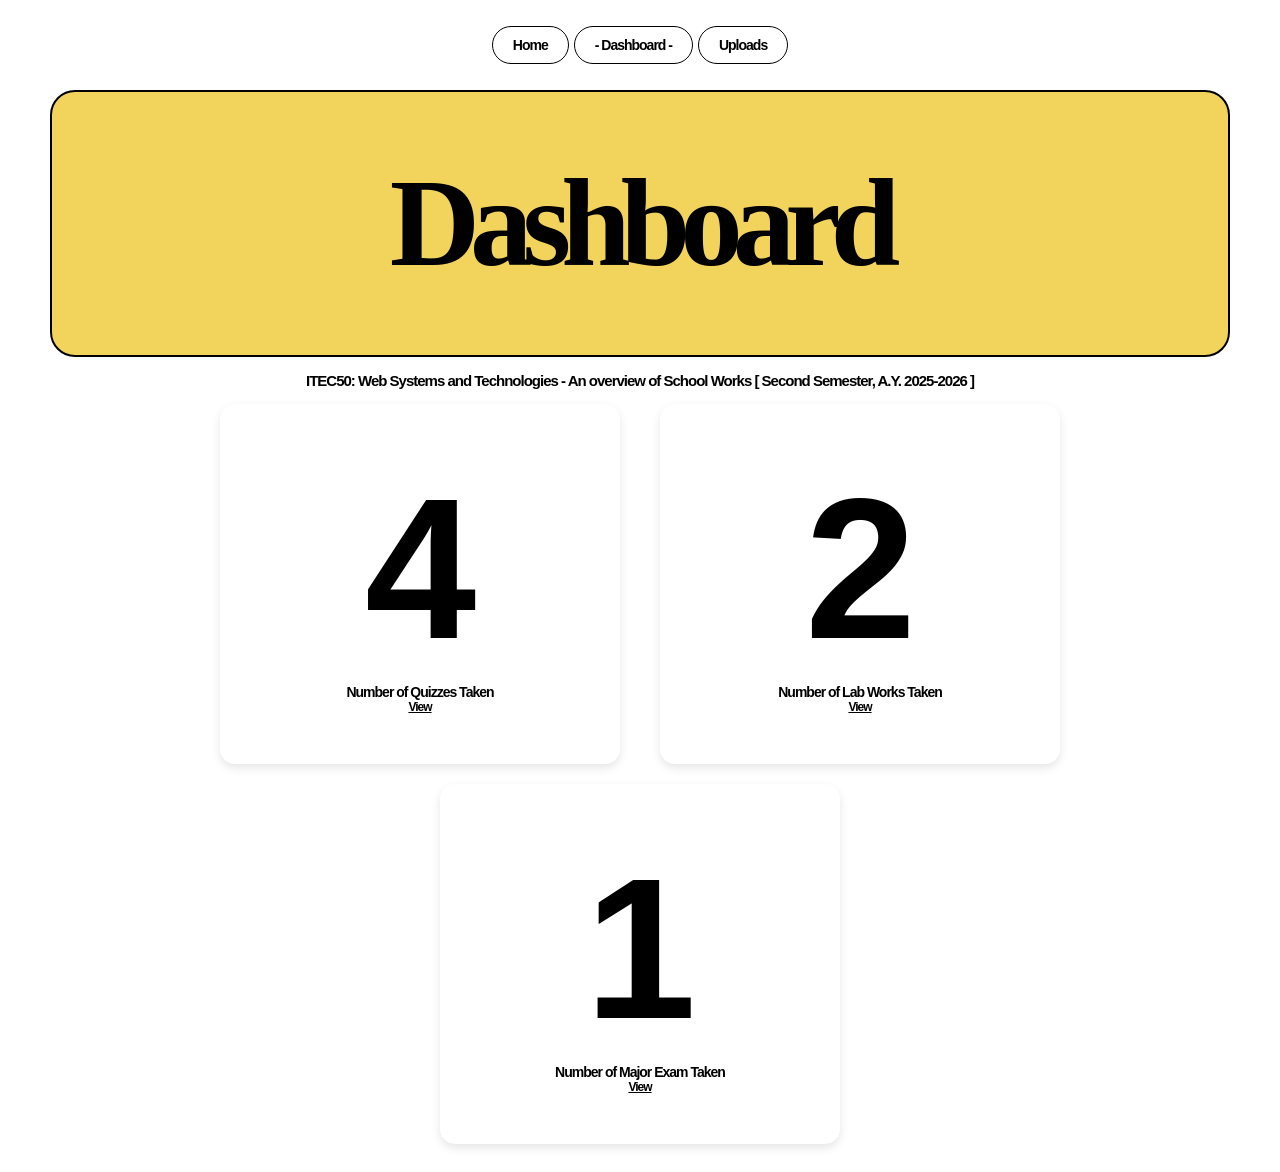
==== dashboard.html @ 009bd9e6 "Add files via upload" ====
<!DOCTYPE html>
<html lang="en">
<head>
    <meta charset="UTF-8">
    <meta name="viewport" content="width=device-width, initial-scale=1.0">
    <link rel="stylesheet" href="pages.css">
    <link rel="stylesheet" href="media-pages.css">
    <link rel="shortcut icon" href="profile.jpg" type="image/x-icon">
    <title>Mark Khen Tamayo Bragais | Dashboard</title>
</head>
<body>
    <nav>
        <ul class="navigation-links">
            <li><a href="index.html">Home</a></li>
            <li><a href="dashboard.html">- Dashboard -</a></li>
            <li><a href="uploads.html">Uploads</a></li>
        </ul>
    </nav>

    <div class="hero-pages">
        <p>Dashboard</p>
    </div>

    <div class="hero-pages-def">
        <p>ITEC50: Web Systems and Technologies - An overview of School Works [ Second Semester, A.Y. 2025-2026 ]</p>
    </div>

    <div class="class-work-data">
        <div class="data">
            <p class="data-number">4</p>
            <p class="data-sub-info">Number of Quizzes Taken</p>
            <a href="upload-quizzes.html">View</a>
        </div>
        <div class="data">
            <p class="data-number">2</p>
            <p class="data-sub-info">Number of Lab Works Taken</p>
            <a href="upload-lab-work.html">View</a>
        </div>
        <div class="data">
            <p class="data-number">1</p>
            <p class="data-sub-info">Number of Major Exam Taken</p>
            <a href="upload-major-exam.html">View</a>
        </div>
    </div>

</body>
</html>
---- pages.css ----
body {
    background-color: white;
    margin-left: 50px;
    margin-right: 50px;
}

/* Navigation */

nav {
    position: fixed;
    top: 0;             
    left: 0;
    width: 100%;         
}

.navigation-links {
    display: flex;               
    justify-content: center;     
    gap: 5px;                   
    list-style: none;            
    padding: 10px;
    
    background: transparent;
}

.navigation-links li a {
    display: inline-block;

    background-color: white;                     
    text-decoration: none;       
    padding: 10px 20px;          
    border: 1px solid black;    
    border-radius: 50px;

    font-family: sans-serif;
    font-weight: bold; 
    color: black;
    font-size: 14px;
    letter-spacing: -1px;     
}

.navigation-links li a:hover { 
    transform: translateY(-3px);
}

/* Header */

.hero-pages {
    width: auto;
    height: auto;

    background-color: #f2d35c;
    border: 2px solid black;
    border-radius: 25px;

    padding: 60px 20px;
    margin-top: 90px;

    justify-content: center;
    align-items: center;
    text-align: center; 
}

.hero-pages p {
    font-family: 'Times New Roman', Times, serif;
    font-size: 125px;
    font-weight: bold;
    letter-spacing: -10px;

    margin: 0%;
    padding: 0%;
}

.hero-pages-def {
    font-family: sans-serif;
    font-weight: bold;
    font-size: 15px;
    letter-spacing: -1px;

    text-align: center;
}

/* Content */
/* For Quizzes and Major Exam */

.contents {
    margin-top: 30px;
}

.individual-content {
    display: flex;
    align-items: flex-end;
    justify-content: space-between;
    
    width: auto;
    padding: 30px;
    background: white;
    border-radius: 15px;
    box-shadow: 0 4px 10px rgba(0,0,0,0.1);

    margin: 0px 0 30px 0;
}

.individual-content img {
    width: 300px;
    height: auto;
    border: 2px solid black;
    border-radius: 10px;
}

.content-details {
    text-align: right;
}

.content-details p {
    margin: 0;
    font-family: sans-serif;
    font-weight: bold;
    font-size: 20px;
    letter-spacing: -1px;
}

.content-details a {
    margin: 0;
    font-family: sans-serif;
    font-weight: bold;
    font-size: 20px;
    color: black;
    letter-spacing: -1px;
}

/* Footer */

.footer-box {
  margin-top: 200px;
  text-align: center;
}

/* Projects */

.footer-box p {
    font-family: sans-serif;
    font-size: 14px;
    color: black;
    letter-spacing: -1px;
}

.project-contents {
    margin-left: 100px;
    margin-right: 100px;

    display: flex;
    flex-wrap: wrap;
    justify-content: center;
    align-items: center;
    text-align: center;
}

.project-contents img{
    height: 500px;
    margin: 5px 5px 5px 5px;
    border: 2px solid black;

}

/* Dashboard */

.class-work-data {
    display: flex;
    flex-direction: row;
    flex-wrap: wrap;
    justify-content: center;
    align-items: center;
    text-align: center;
}

.data {
    display: flex;
    flex-direction: column;
    justify-content: center;
    align-items: center;
    text-align: center;
    
    width: 300px;
    padding: 50px;
    background: white;
    border-radius: 15px;
    box-shadow: 0 4px 10px rgba(0,0,0,0.1);

    margin: 0px 20px 20px 20px;

    font-family: sans-serif;
    font-weight: bold; 
    color: black;
    letter-spacing: -1px; 
}

.data-number {
    font-size: 200px;

    margin: 0px 0px 0px 0px;
}

.data-sub-info {
    font-size: 14px;

    margin: 0px 0px 0px 0px;
}

.data a {
    margin: 0;
    font-family: sans-serif;
    font-weight: bold;
    font-size: 12px;
    color: black;
    letter-spacing: -1px;
}

/* Upload */

.upload-group {
    display: flex;
    flex-direction: row;
    flex-wrap: wrap;
    justify-content: center;
    align-items: center;
    text-align: center;
}

.upload-ind {
    display: flex;
    flex-direction: column;
    justify-content: center;
    align-items: center;
    text-align: center;
    
    width: auto;
    padding: 50px;
    background: white;
    border-radius: 15px;
    box-shadow: 0 4px 10px rgba(0,0,0,0.1);

    margin: 0px 20px 20px 20px;

}

.upload-ind a {
    text-decoration: none;

}

.upload-ind img {
    width: 120px;
}

.upload-sub-info {
    font-family: sans-serif;
    font-weight: bold; 
    color: black;
    letter-spacing: -1px; 
    font-size: 14px;
    margin: 0px 0px 0px 0px;
}

/* Uploads Hero */

.hero-upload {
    width: auto;
    height: auto;

    background-color: #f2d35c;
    border: 2px solid black;
    border-radius: 25px;

    padding: 30px 10px;
    margin-top: 90px;

    justify-content: center;
    align-items: center;
    text-align: center; 
}

.hero-upload p {
    font-family: 'Times New Roman', Times, serif;
    font-size: 100px;
    font-weight: bold;
    letter-spacing: -10px;

    margin: 0%;
    padding: 0%;
}

.hero-upload-def {
    font-family: sans-serif;
    font-weight: bold;
    font-size: 15px;
    letter-spacing: -1px;

    text-align: center;
}

/* Uploads Data */
 
.upload-data {
    display: flex;
    flex-direction: column;
    flex-wrap: wrap;
    justify-content: left;
    text-align: left;

    width: auto;
    padding: 50px;
    background: white;
    border-radius: 15px;
    box-shadow: 0 4px 10px rgba(0,0,0,0.1);
    border: 1px solid black;

    margin: 0px 0 30px 0;

}

.upload-data input {
    margin: 10px 0px 10px 0px;

    width: 100%;
    padding: 10px;
    margin: 8px 0;
    border-radius: 8px;
    border: 1px solid black;
    outline: none;

    font-family: sans-serif;
    font-weight: bold;
    font-size: 15px;
    letter-spacing: -1px;
    
}

.upload-data button {
    margin: 8px 0px 0px 0px;

    font-family: sans-serif;
    font-weight: bold;
    font-size: 14px;
    color: black;

    display: inline-block;

    text-decoration: none;
    border: 1px solid black;
    padding: 10px 20px;
    border-radius: 20px;
    background-color: white;

    width: max-content;
}

.upload-data button:hover {
    transform: translateY(-3px);
}
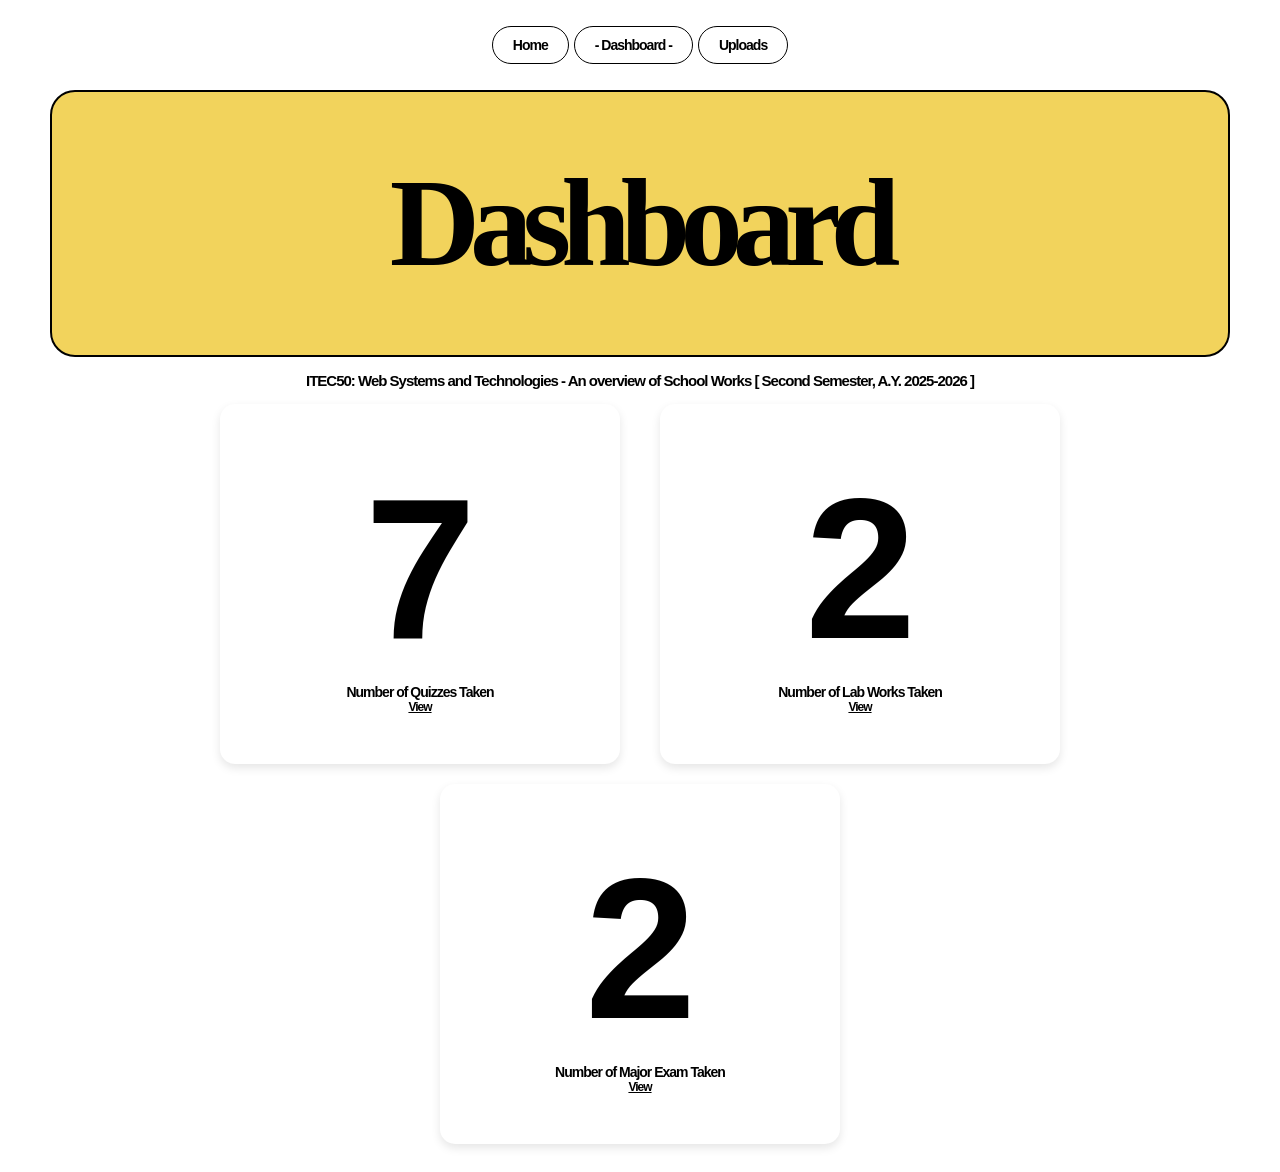
==== commit 038f616f: "Update dashboard.html" ====
--- a/dashboard.html
+++ b/dashboard.html
@@ -27,7 +27,7 @@
 
     <div class="class-work-data">
         <div class="data">
-            <p class="data-number">4</p>
+            <p class="data-number">7</p>
             <p class="data-sub-info">Number of Quizzes Taken</p>
             <a href="upload-quizzes.html">View</a>
         </div>
@@ -37,11 +37,11 @@
             <a href="upload-lab-work.html">View</a>
         </div>
         <div class="data">
-            <p class="data-number">1</p>
+            <p class="data-number">2</p>
             <p class="data-sub-info">Number of Major Exam Taken</p>
             <a href="upload-major-exam.html">View</a>
         </div>
     </div>
 
 </body>
-</html>+</html>
--- a/media-pages.css
+++ b/media-pages.css
@@ -0,0 +1,362 @@
+@media (max-width: 767px) {
+
+    body {
+    background-color: white;
+    margin-left: 10px;
+    margin-right: 10px;
+
+    margin-bottom: 20px;
+}
+
+/* Navigation */
+
+nav {
+    position: fixed;
+    top: 0;             
+    left: 0;
+    width: 100%;         
+}
+
+.navigation-links {
+    display: flex;               
+    justify-content: center;     
+    gap: 5px;                   
+    list-style: none;            
+    padding: 10px;
+    
+    background: transparent;
+}
+
+.navigation-links li a {
+    display: inline-block;
+
+    background-color: white;                     
+    text-decoration: none;       
+    padding: 10px 20px;          
+    border: 1px solid black;    
+    border-radius: 50px;
+
+    font-family: sans-serif;
+    font-weight: bold; 
+    color: black;
+    font-size: 14px;
+    letter-spacing: -1px;     
+}
+
+.navigation-links li a:hover { 
+    transform: translateY(-3px);
+}
+
+/* Header */
+
+.hero-pages {
+    width: auto;
+    height: auto;
+
+    background-color: #f2d35c;
+    border: 2px solid black;
+    border-radius: 25px;
+
+    padding: 60px 20px;
+    margin-top: 90px;
+
+    justify-content: center;
+    align-items: center;
+    text-align: center; 
+}
+
+.hero-pages p {
+    font-family: 'Times New Roman', Times, serif;
+    font-size: 75px;
+    font-weight: bold;
+    letter-spacing: -7px;
+
+    line-height: 60px;
+
+    margin: 0%;
+    padding: 0%;
+}
+
+.hero-pages-def {
+    font-family: sans-serif;
+    font-weight: bold;
+    font-size: 13px;
+    letter-spacing: -1px;
+
+    text-align: center;
+}
+
+/* Content */
+/* For Quizzes and Major Exam */
+
+.contents {
+    margin-top: 30px;
+}
+
+.individual-content {
+    display: flex;
+    flex-direction: column;
+
+    width: auto;
+    padding: 30px;
+    background: white;
+    border-radius: 15px;
+    box-shadow: 0 4px 10px rgba(0,0,0,0.1);
+
+    margin: 0px 0 30px 0;
+}
+
+.individual-content img {
+    width: 100%;
+    height: auto;
+    border: 2px solid black;
+    border-radius: 10px;
+    
+}
+
+.content-details {
+    text-align: right;
+    margin-top: 10px;
+}
+
+.content-details p {
+    margin: 0;
+    font-family: sans-serif;
+    font-weight: bold;
+    font-size: 15px;
+    letter-spacing: -1px;
+}
+
+/* Footer */
+
+.footer-box {
+  margin-top: 200px;
+  text-align: center;
+}
+
+/* Projects */
+
+.footer-box p {
+    font-family: sans-serif;
+    font-size: 14px;
+    color: black;
+    letter-spacing: -1px;
+}
+
+.project-contents {
+    margin-left: 100px;
+    margin-right: 100px;
+
+    display: flex;
+    flex-wrap: wrap;
+    justify-content: center;
+    align-items: center;
+    text-align: center;
+}
+
+.project-contents img{
+    height: auto;
+    width: 300px;
+    margin: 5px 5px 5px 5px;
+    border: 2px solid black;
+
+}
+
+/* Dashboard */
+
+.class-work-data {
+    display: flex;
+    flex-direction: row;
+    flex-wrap: wrap;
+    justify-content: center;
+    align-items: center;
+    text-align: center;
+
+    margin-bottom: 50px;
+}
+
+.data {
+    display: flex;
+    flex-direction: column;
+    justify-content: center;
+    align-items: center;
+    text-align: center;
+    
+    width: 150px;
+    padding: 50px;
+    background: white;
+    border-radius: 15px;
+    box-shadow: 0 4px 10px rgba(0,0,0,0.1);
+
+    margin: 0px 20px 20px 20px;
+
+    font-family: sans-serif;
+    font-weight: bold; 
+    color: black;
+    letter-spacing: -1px; 
+}
+
+.data-number {
+    font-size: 100px;
+
+    margin: 0px 0px 0px 0px;
+}
+
+.data-sub-info {
+    font-size: 12px;
+
+    margin: 0px 0px 0px 0px;
+}
+
+.data a {
+    margin: 0;
+    font-family: sans-serif;
+    font-weight: bold;
+    font-size: 10px;
+    color: black;
+    letter-spacing: -1px;
+}
+
+/* Upload */
+
+.upload-group {
+    display: flex;
+    flex-direction: row;
+    flex-wrap: wrap;
+    justify-content: center;
+    align-items: center;
+    text-align: center;
+}
+
+.upload-ind {
+    display: flex;
+    flex-direction: column;
+    justify-content: center;
+    align-items: center;
+    text-align: center;
+    
+    width: auto;
+    padding: 50px;
+    background: white;
+    border-radius: 15px;
+    box-shadow: 0 4px 10px rgba(0,0,0,0.1);
+
+    margin: 0px 20px 20px 20px;
+
+}
+
+.upload-ind a {
+    text-decoration: none;
+
+}
+
+.upload-ind img {
+    width: 120px;
+}
+
+.upload-sub-info {
+    font-family: sans-serif;
+    font-weight: bold; 
+    color: black;
+    letter-spacing: -1px; 
+    font-size: 14px;
+    margin: 0px 0px 0px 0px;
+}
+
+/* Uploads Hero */
+
+.hero-upload {
+    width: auto;
+    height: auto;
+
+    background-color: #f2d35c;
+    border: 2px solid black;
+    border-radius: 25px;
+
+    padding: 30px 10px;
+    margin-top: 90px;
+
+    justify-content: center;
+    align-items: center;
+    text-align: center; 
+}
+
+.hero-upload p {
+    font-family: 'Times New Roman', Times, serif;
+    font-size: 65px;
+    font-weight: bold;
+    letter-spacing: -7px;
+    line-height: 60px;
+
+    margin: 0%;
+    padding: 0%;
+}
+
+.hero-upload-def {
+    font-family: sans-serif;
+    font-weight: bold;
+    font-size: 13px;
+    letter-spacing: -1px;
+
+    text-align: center;
+}
+
+/* Uploads Data */
+ 
+.upload-data {
+    display: flex;
+    flex-direction: column;
+    justify-content: center;
+    text-align: center;
+
+    width: auto;
+    background: white;
+    border-radius: 15px;
+    box-shadow: 0 4px 10px rgba(0,0,0,0.1);
+    border: 1px solid black;
+
+    margin: 0px 0px 30px 0px;
+
+}
+
+.upload-data input {
+    margin: 10px 0px 10px 40px;
+
+    width: 100%;
+    padding: 10px;
+    margin: 8px 0;
+    border-radius: 8px;
+    border: 1px solid black;
+    outline: none;
+
+    font-family: sans-serif;
+    font-weight: bold;
+    font-size: 13px;
+    letter-spacing: -1px;
+    
+}
+
+.upload-data button {
+    margin: 8px 0px 0px 0px;
+
+    font-family: sans-serif;
+    font-weight: bold;
+    font-size: 12px;
+    color: black;
+
+    display: inline-block;
+
+    text-decoration: none;
+    border: 1px solid black;
+    padding: 8px 18px;
+    border-radius: 20px;
+    background-color: white;
+
+    width: max-content;
+}
+
+.upload-data button:hover {
+    transform: translateY(-3px);
+}
+
+}
